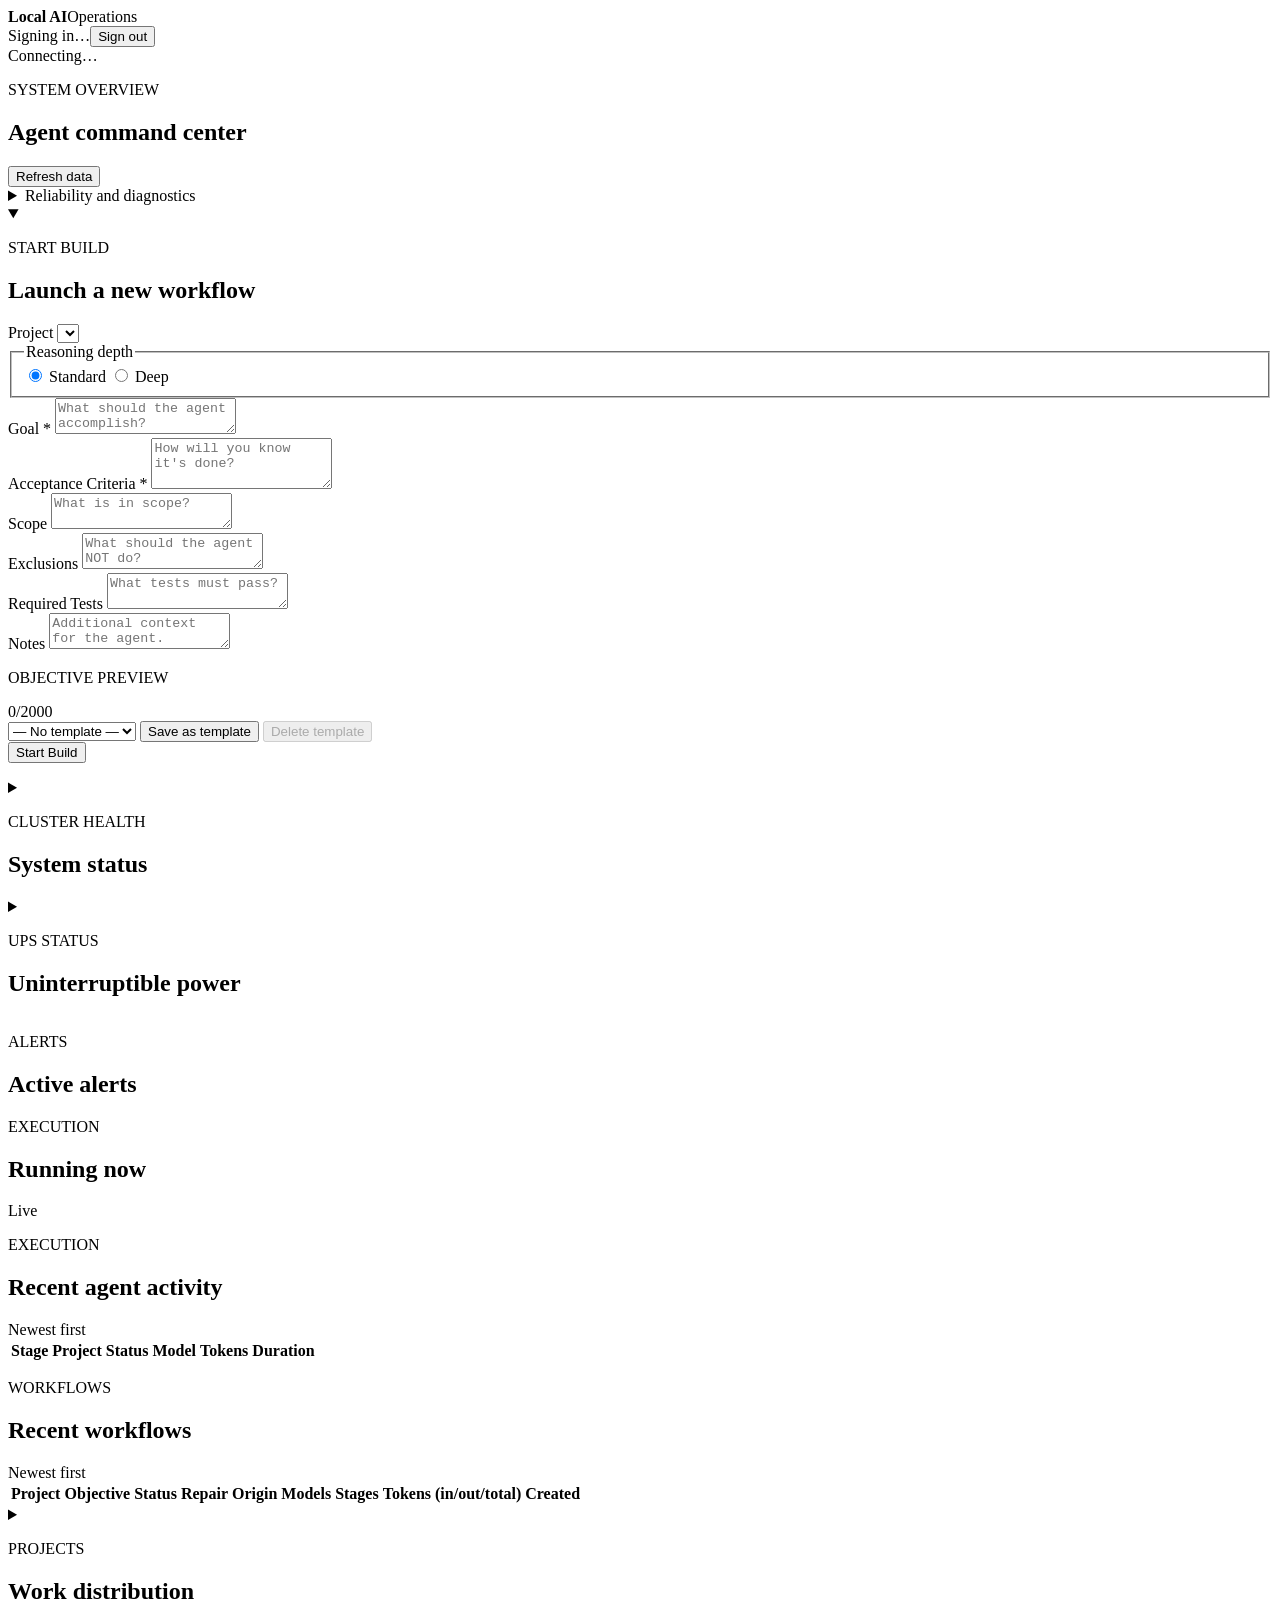
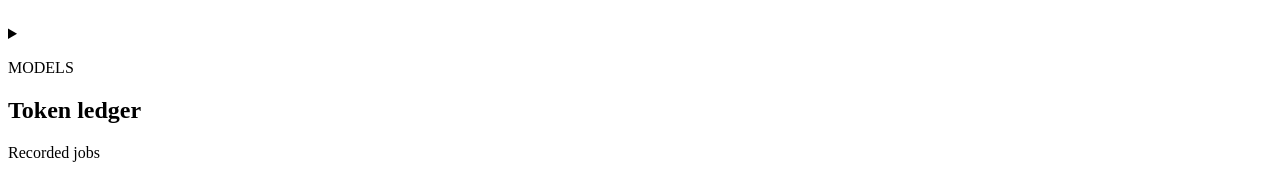
==== static/index.html @ 422a81cd "Display safe validation diagnostics in collapsible dashboard" ====
<!doctype html>
<html lang="en">
<head>
  <meta charset="utf-8">
  <meta name="viewport" content="width=device-width, initial-scale=1">
  <meta name="description" content="Private operations dashboard for local AI agents and models.">
  <title>Local AI Operations</title>
  <link rel="icon" type="image/svg+xml" href="data:image/svg+xml,%3Csvg xmlns='http://www.w3.org/2000/svg' viewBox='0 0 64 64'%3E%3Crect width='64' height='64' rx='15' fill='%2308121c'/%3E%3Cpath d='M16 43V29l16-10 16 10v14L32 53z' fill='none' stroke='%235eead4' stroke-width='5'/%3E%3Ccircle cx='32' cy='34' r='5' fill='%23fbbf24'/%3E%3C/svg%3E">
  <link rel="stylesheet" href="/styles.css">
  <link rel="stylesheet" href="/efficiency.css?v=agent-efficiency-1">
  <link rel="stylesheet" href="/access.css">
  <link rel="stylesheet" href="/user-management.css">
  <link rel="stylesheet" href="/collapsible.css">
</head>
<body>
  <header class="topbar">
    <div class="brand"><span class="mark"></span><div><strong>Local AI</strong><span>Operations</span></div></div>
    <div class="session-bar"><span id="identity" class="identity">Signing in…</span><button id="logout" type="button" class="logout-btn">Sign out</button><div class="live"><span class="pulse"></span><span id="updated">Connecting…</span></div></div>
  </header>
  <main>
    <section class="overview" aria-labelledby="overview-title">
      <div><p class="eyebrow">SYSTEM OVERVIEW</p><h1 id="overview-title">Agent command center</h1></div>
      <button id="refresh" type="button">Refresh data</button>
    </section>
    <section class="metrics" id="metrics" aria-label="Key metrics"></section>
    <details class="reliability-section" id="reliability-section">
      <summary>Reliability and diagnostics</summary>
      <section class="panel" id="validation-diagnostics" aria-labelledby="validation-diagnostics-title">
        <h3 id="validation-diagnostics-title">Validation diagnostics</h3>
        <div id="validation-diagnostics-body"></div>
      </section>
      <section class="reliability-card" id="reliability-card" role="region" aria-label="All-time job status counts"></section>
      <section class="reliability-card" id="recent-workflow-reliability" role="region" aria-label="Recent workflow reliability"><p class="reliability-note">Unavailable</p></section>
      <section class="reliability-card" id="workflow-bottlenecks" role="region" aria-label="Workflow bottlenecks"><p class="reliability-note">Unavailable</p></section>
      <section class="reliability-card" id="completion-recovery" role="region" aria-label="Completion recovery"><p class="reliability-note">Unavailable</p></section>
    </details>
    <div class="grid">
      <details class="panel span-2" id="start-build-panel" open>
        <summary class="panel-head"><div><p class="eyebrow">START BUILD</p><h2>Launch a new workflow</h2></div><span class="hint" id="build-permission-hint"></span></summary>
        <form id="start-build-form" novalidate>
          <div class="build-form-grid">
            <div class="build-field">
              <label for="build-project">Project</label>
              <select id="build-project" required></select>
            </div>
            <fieldset class="build-field build-reasoning">
              <legend>Reasoning depth</legend>
              <label><input type="radio" name="reasoning" value="standard" checked> Standard</label>
              <label><input type="radio" name="reasoning" value="deep"> Deep</label>
            </fieldset>
          </div>
          <div class="build-spec-grid">
            <div class="build-field">
              <label for="spec-goal">Goal <span class="required-mark">*</span></label>
              <textarea id="spec-goal" required rows="2" maxlength="2000" placeholder="What should the agent accomplish?"></textarea>
            </div>
            <div class="build-field">
              <label for="spec-acceptance">Acceptance Criteria <span class="required-mark">*</span></label>
              <textarea id="spec-acceptance" required rows="3" maxlength="2000" placeholder="How will you know it's done?"></textarea>
            </div>
            <div class="build-field">
              <label for="spec-scope">Scope</label>
              <textarea id="spec-scope" rows="2" maxlength="2000" placeholder="What is in scope?"></textarea>
            </div>
            <div class="build-field">
              <label for="spec-exclusions">Exclusions</label>
              <textarea id="spec-exclusions" rows="2" maxlength="2000" placeholder="What should the agent NOT do?"></textarea>
            </div>
            <div class="build-field">
              <label for="spec-required-tests">Required Tests</label>
              <textarea id="spec-required-tests" rows="2" maxlength="2000" placeholder="What tests must pass?"></textarea>
            </div>
            <div class="build-field">
              <label for="spec-notes">Notes</label>
              <textarea id="spec-notes" rows="2" maxlength="2000" placeholder="Additional context for the agent."></textarea>
            </div>
          </div>
          <div class="build-preview" id="build-preview" aria-live="polite">
            <p class="eyebrow">OBJECTIVE PREVIEW</p>
            <pre id="build-preview-text" class="preview-text"></pre>
            <span class="char-count" id="build-char-count">0/2000</span>
          </div>
          <div class="build-template-bar">
            <select id="template-select" aria-label="Load template">
              <option value="">— No template —</option>
            </select>
            <button type="button" id="template-save">Save as template</button>
            <button type="button" id="template-delete" disabled>Delete template</button>
          </div>
          <div class="build-form-footer">
            <button type="submit" id="build-submit">Start Build</button>
            <p id="build-status" class="build-status" role="status" aria-live="polite"></p>
          </div>
        </form>
      </details>
      <details class="panel span-2" id="cluster-health-panel" aria-labelledby="cluster-health-title">
        <summary class="panel-head">
          <div><p class="eyebrow">CLUSTER HEALTH</p><h2 id="cluster-health-title">System status</h2></div>
          <span class="hint" id="health-timestamp"></span>
        </summary>
        <div id="cluster-health" class="health-grid" role="status" aria-live="polite"></div>
      </details>
      <details class="panel span-2" id="ups-panel" aria-labelledby="ups-title">
        <summary class="panel-head">
          <div><p class="eyebrow">UPS STATUS</p><h2 id="ups-title">Uninterruptible power</h2></div>
          <span class="hint" id="ups-timestamp"></span>
        </summary>
        <div id="ups-status" class="ups-grid" role="status" aria-live="polite"></div>
      </details>
      <section class="panel span-2" id="alerts-panel" aria-labelledby="alerts-title">
        <div class="panel-head"><div><p class="eyebrow">ALERTS</p><h2 id="alerts-title">Active alerts</h2></div><span class="hint" id="alerts-hint"></span></div>
        <div id="alerts" class="alerts-list" role="status" aria-live="polite"></div>
        <div id="alerts-history" class="alerts-history" aria-label="Acknowledged alert history"></div>
      </section>
      <section class="panel span-2">
        <div class="panel-head"><div><p class="eyebrow">EXECUTION</p><h2>Running now</h2></div><span class="hint">Live</span></div>
        <div id="running-now" class="running-now-list" aria-live="polite"></div>
      </section>
      <section class="panel span-2">
        <div class="panel-head"><div><p class="eyebrow">EXECUTION</p><h2>Recent agent activity</h2></div><span class="hint">Newest first</span></div>
        <div class="table-wrap"><table><thead><tr><th>Stage</th><th>Project</th><th>Status</th><th>Model</th><th>Tokens</th><th>Duration</th></tr></thead><tbody id="jobs"></tbody></table></div>
      </section>
      <section class="panel span-2">
        <div class="panel-head"><div><p class="eyebrow">WORKFLOWS</p><h2>Recent workflows</h2></div><span class="hint">Newest first</span></div>
        <div class="table-wrap"><table><thead><tr><th>Project</th><th>Objective</th><th>Status</th><th>Repair</th><th>Origin</th><th>Models</th><th>Stages</th><th>Tokens (in/out/total)</th><th>Created</th></tr></thead><tbody id="workflows"></tbody></table></div>
      </section>
      <details class="panel" id="work-distribution-panel">
        <summary class="panel-head"><div><p class="eyebrow">PROJECTS</p><h2>Work distribution</h2></div></summary>
        <div id="projects" class="stack"></div>
      </details>
      <details class="panel" id="token-ledger-panel">
        <summary class="panel-head"><div><p class="eyebrow">MODELS</p><h2>Token ledger</h2></div><span class="hint">Recorded jobs</span></summary>
        <div id="models" class="stack"></div>
      </details>
    </div>
    <section class="panel span-2" id="user-management" hidden aria-labelledby="user-management-title">
      <div class="panel-head">
        <div><p class="eyebrow">USER MANAGEMENT</p><h2 id="user-management-title">Accounts</h2></div>
        <span class="hint">Admin only</span>
      </div>
      <form id="user-create-form" class="user-create-form" novalidate>
        <div class="user-create-grid">
          <div class="build-field">
            <label for="new-username">Username</label>
            <input id="new-username" name="username" type="text" autocomplete="off" required maxlength="32" pattern="[a-z0-9][a-z0-9._-]{0,31}">
          </div>
          <div class="build-field">
            <label for="new-password">Password</label>
            <input id="new-password" name="password" type="password" autocomplete="new-password" required minlength="12" maxlength="128">
          </div>
          <div class="build-field">
            <label for="new-role">Role</label>
            <select id="new-role" name="role">
              <option value="viewer">viewer</option>
              <option value="operator">operator</option>
              <option value="admin">admin</option>
            </select>
          </div>
          <div class="build-field user-create-actions">
            <button type="submit" id="create-user-btn" class="btn btn-primary">Create user</button>
          </div>
        </div>
        <p id="user-status" class="user-status" role="status" aria-live="polite"></p>
        <p id="user-error" class="user-error" role="alert" aria-live="assertive"></p>
      </form>
      <div class="table-wrap">
        <table>
          <thead><tr><th>Username</th><th>Role</th><th>Status</th><th>Actions</th></tr></thead>
          <tbody id="user-table-body"></tbody>
        </table>
      </div>
    </section>
    <p class="error" id="error" role="alert" hidden></p>
  </main>
  <dialog id="workflow-dialog" class="workflow-dialog" aria-labelledby="workflow-title">
    <div class="drawer-shell">
      <header class="drawer-head">
        <div><p class="eyebrow">WORKFLOW DETAIL</p><h2 id="workflow-title">Workflow</h2></div>
        <button id="workflow-close" class="icon-button" type="button" aria-label="Close workflow detail">×</button>
      </header>
      <div id="workflow-content" class="drawer-content" aria-live="polite"></div>
    </div>
  </dialog>
  <div id="user-confirm-modal" class="um-modal" hidden>
    <div class="um-modal-card" role="dialog" aria-modal="true" aria-labelledby="confirm-title">
      <p class="eyebrow">CONFIRM</p>
      <h3 id="confirm-title">Confirm</h3>
      <p id="confirm-text" class="um-modal-text"></p>
      <label for="confirm-username">Type the username to confirm</label>
      <input id="confirm-username" type="text" autocomplete="off" maxlength="32">
      <p id="confirm-error" class="user-error" role="alert" aria-live="assertive"></p>
      <div class="um-modal-actions">
        <button id="confirm-cancel" type="button" class="btn">Cancel</button>
        <button id="confirm-ok" type="button" class="btn btn-primary">Confirm</button>
      </div>
    </div>
  </div>
  <div id="user-password-modal" class="um-modal" hidden>
    <div class="um-modal-card" role="dialog" aria-modal="true" aria-labelledby="pw-title">
      <p class="eyebrow">RESET PASSWORD</p>
      <h3 id="pw-title">Reset password</h3>
      <label for="pw-new">New password</label>
      <input id="pw-new" type="password" autocomplete="new-password" minlength="12" maxlength="128">
      <p id="pw-error" class="user-error" role="alert" aria-live="assertive"></p>
      <div class="um-modal-actions">
        <button id="pw-cancel" type="button" class="btn">Cancel</button>
        <button id="pw-ok" type="button" class="btn btn-primary">Reset</button>
      </div>
    </div>
  </div>
  <script src="/dashboard-collapsible.js" defer></script>
  <script src="/app.js?v=reliability-counts-3" defer></script>
  <script src="/user-management.js" defer></script>
</body>
</html>
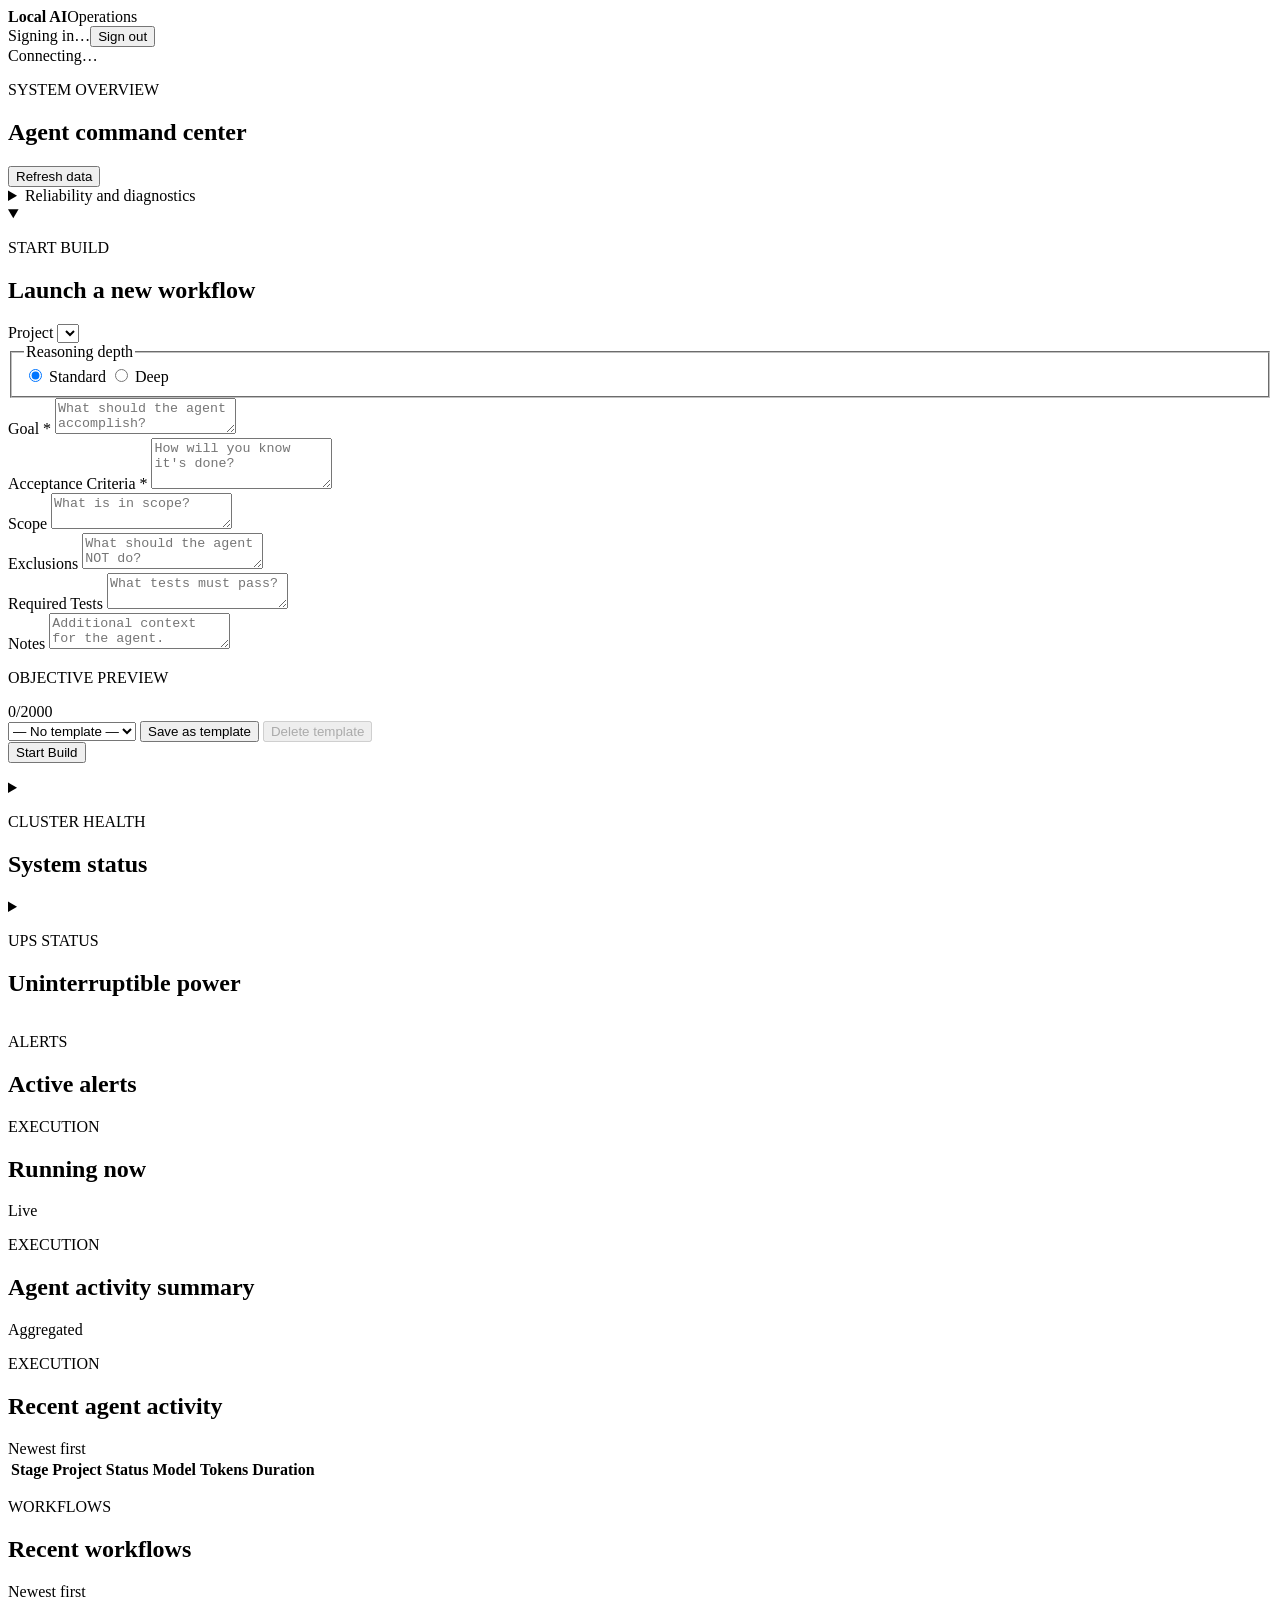
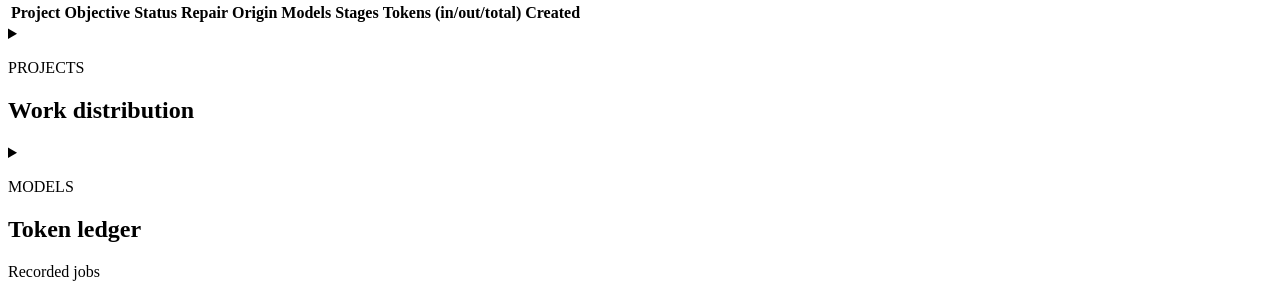
==== commit dd373799: "Add safe aggregated agent activity summary" ====
--- a/static/index.html
+++ b/static/index.html
@@ -116,6 +116,10 @@
         <div class="panel-head"><div><p class="eyebrow">EXECUTION</p><h2>Running now</h2></div><span class="hint">Live</span></div>
         <div id="running-now" class="running-now-list" aria-live="polite"></div>
       </section>
+      <section class="panel span-2" id="agent-activity" aria-labelledby="agent-activity-title">
+        <div class="panel-head"><div><p class="eyebrow">EXECUTION</p><h2 id="agent-activity-title">Agent activity summary</h2></div><span class="hint">Aggregated</span></div>
+        <div id="agent-activity-body" class="health-grid" role="status" aria-live="polite"></div>
+      </section>
       <section class="panel span-2">
         <div class="panel-head"><div><p class="eyebrow">EXECUTION</p><h2>Recent agent activity</h2></div><span class="hint">Newest first</span></div>
         <div class="table-wrap"><table><thead><tr><th>Stage</th><th>Project</th><th>Status</th><th>Model</th><th>Tokens</th><th>Duration</th></tr></thead><tbody id="jobs"></tbody></table></div>
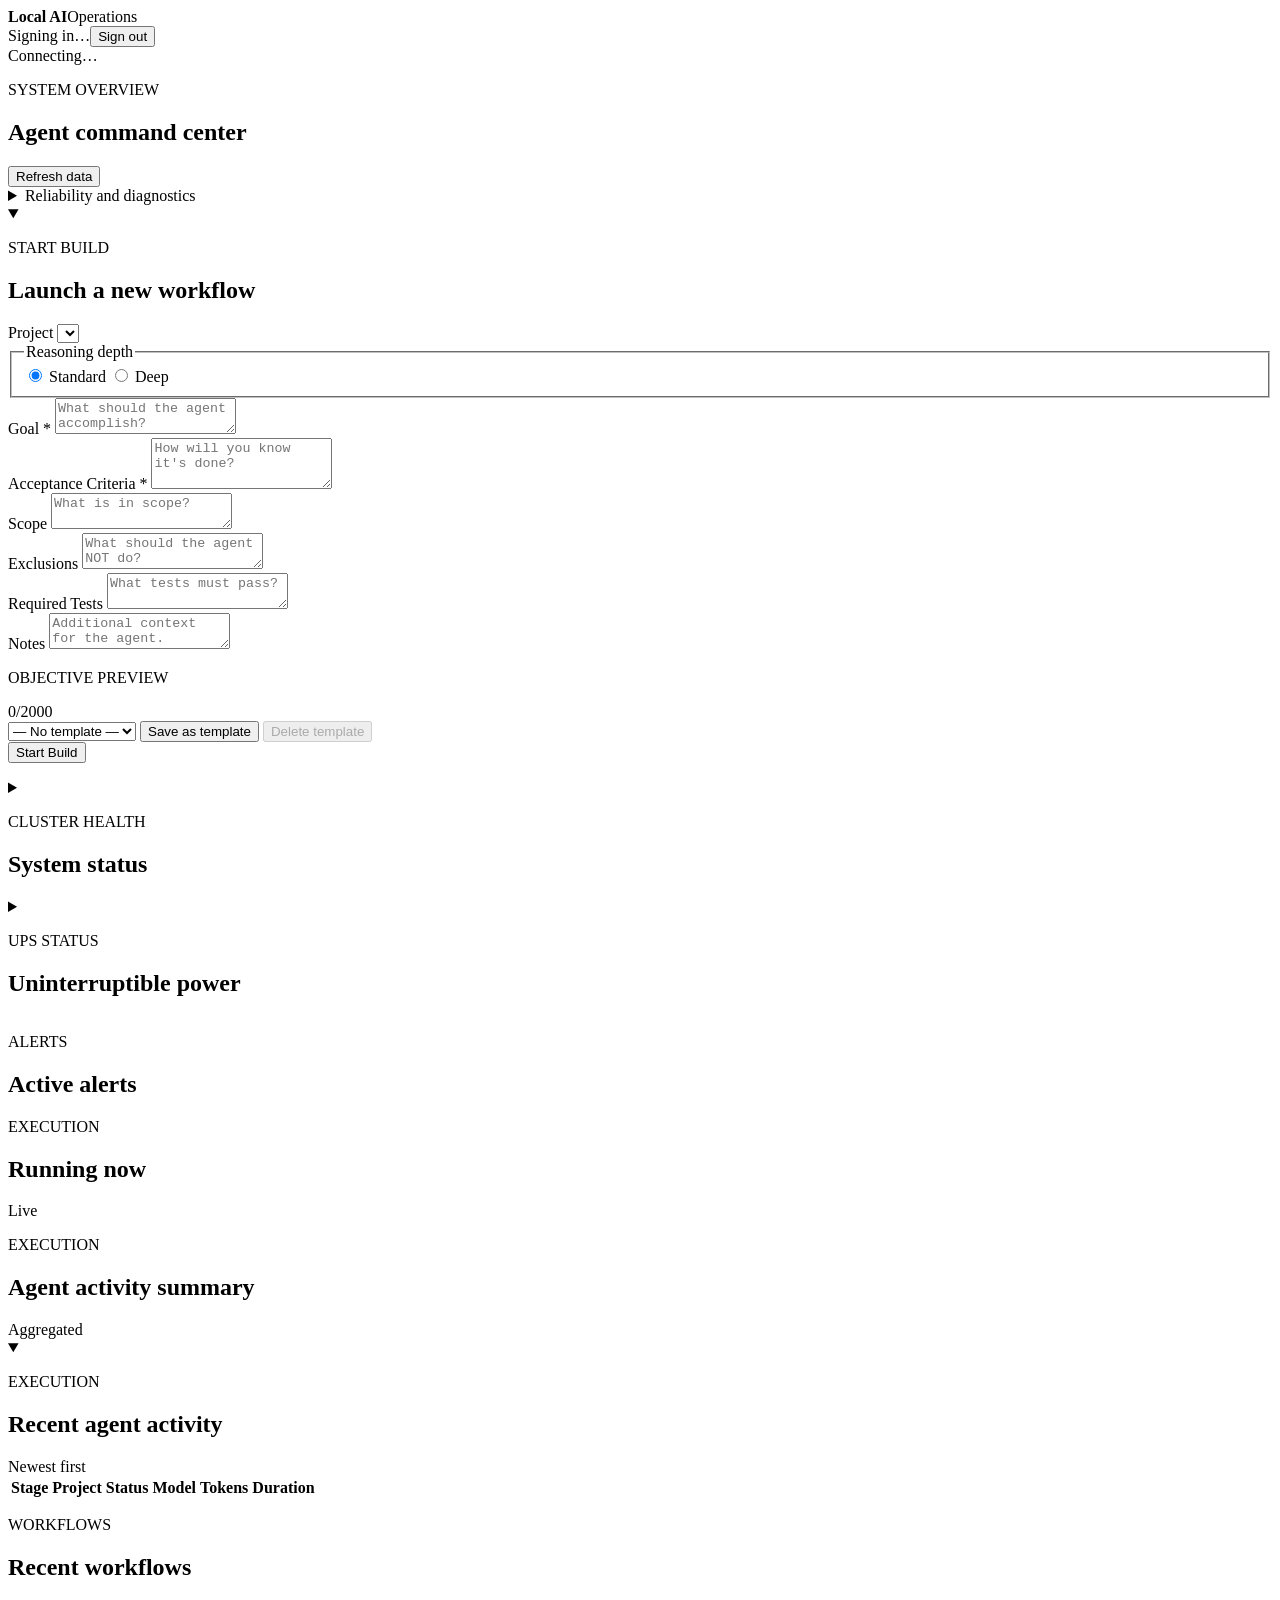
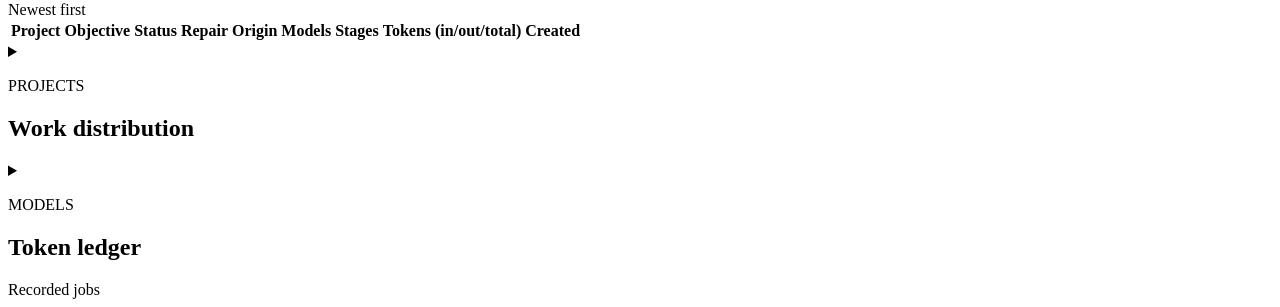
==== commit 30ba8473: "Make recent agent activity collapsible with remembered state" ====
--- a/static/index.html
+++ b/static/index.html
@@ -120,10 +120,10 @@
         <div class="panel-head"><div><p class="eyebrow">EXECUTION</p><h2 id="agent-activity-title">Agent activity summary</h2></div><span class="hint">Aggregated</span></div>
         <div id="agent-activity-body" class="health-grid" role="status" aria-live="polite"></div>
       </section>
-      <section class="panel span-2">
-        <div class="panel-head"><div><p class="eyebrow">EXECUTION</p><h2>Recent agent activity</h2></div><span class="hint">Newest first</span></div>
+      <details class="panel span-2" id="recent-agent-activity-panel" open>
+        <summary class="panel-head"><div><p class="eyebrow">EXECUTION</p><h2>Recent agent activity</h2></div><span class="hint">Newest first</span></summary>
         <div class="table-wrap"><table><thead><tr><th>Stage</th><th>Project</th><th>Status</th><th>Model</th><th>Tokens</th><th>Duration</th></tr></thead><tbody id="jobs"></tbody></table></div>
-      </section>
+      </details>
       <section class="panel span-2">
         <div class="panel-head"><div><p class="eyebrow">WORKFLOWS</p><h2>Recent workflows</h2></div><span class="hint">Newest first</span></div>
         <div class="table-wrap"><table><thead><tr><th>Project</th><th>Objective</th><th>Status</th><th>Repair</th><th>Origin</th><th>Models</th><th>Stages</th><th>Tokens (in/out/total)</th><th>Created</th></tr></thead><tbody id="workflows"></tbody></table></div>
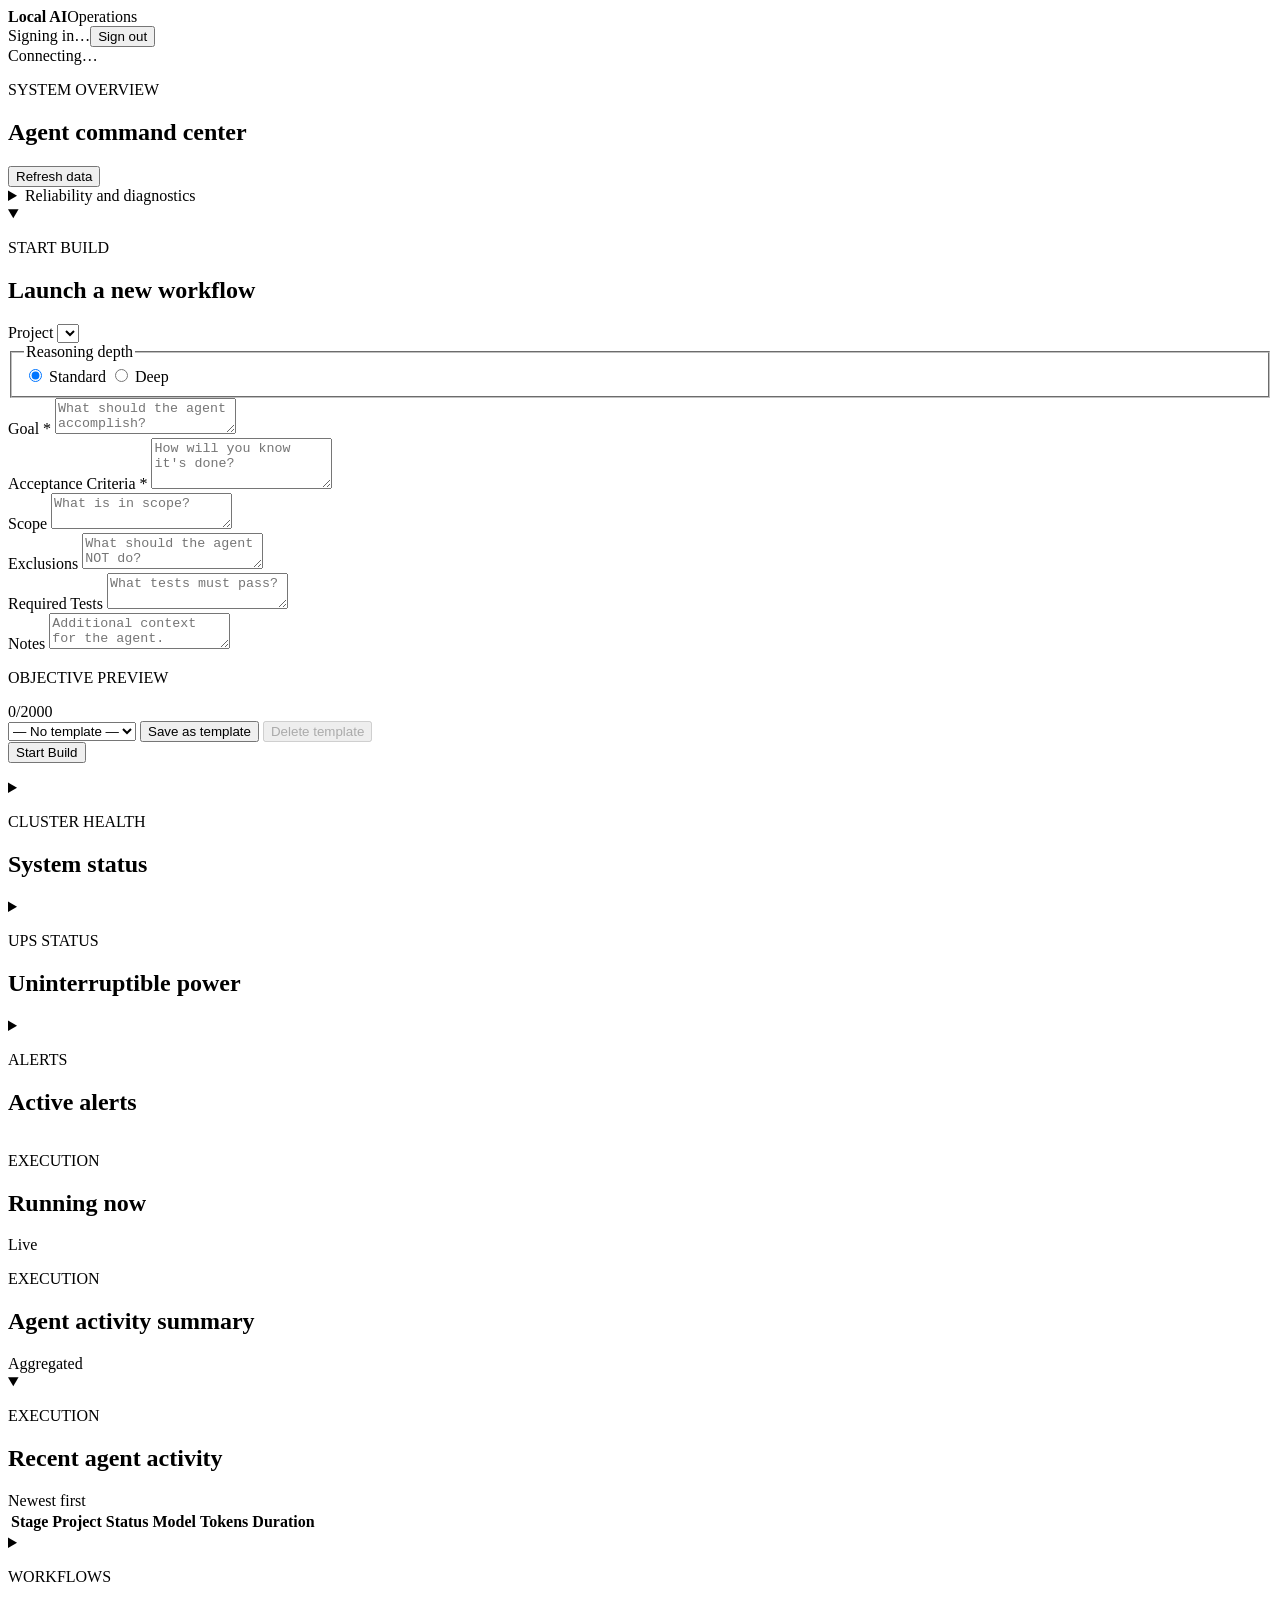
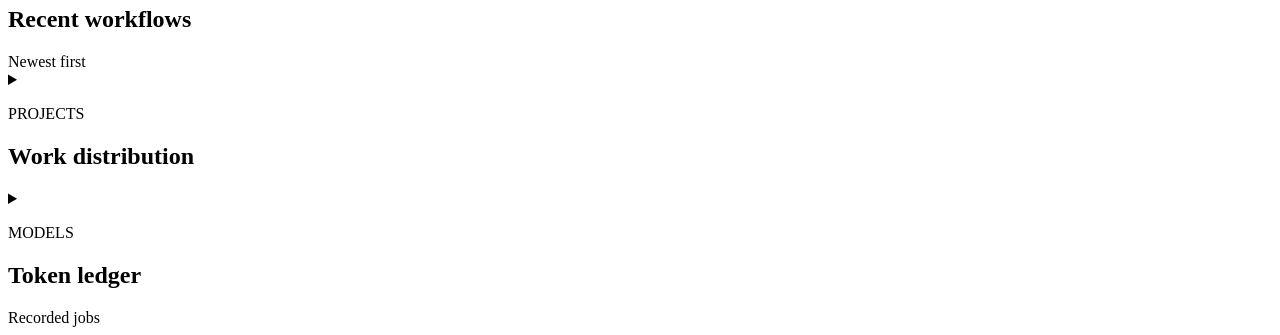
==== commit 2a2bafdc: "Add collapsible alerts workflows and account management" ====
--- a/static/index.html
+++ b/static/index.html
@@ -107,11 +107,11 @@
         </summary>
         <div id="ups-status" class="ups-grid" role="status" aria-live="polite"></div>
       </details>
-      <section class="panel span-2" id="alerts-panel" aria-labelledby="alerts-title">
-        <div class="panel-head"><div><p class="eyebrow">ALERTS</p><h2 id="alerts-title">Active alerts</h2></div><span class="hint" id="alerts-hint"></span></div>
+      <details class="panel span-2" id="alerts-panel" aria-labelledby="alerts-title">
+        <summary class="panel-head"><div><p class="eyebrow">ALERTS</p><h2 id="alerts-title">Active alerts</h2></div><span class="hint" id="alerts-hint" aria-live="polite"></span></summary>
         <div id="alerts" class="alerts-list" role="status" aria-live="polite"></div>
         <div id="alerts-history" class="alerts-history" aria-label="Acknowledged alert history"></div>
-      </section>
+      </details>
       <section class="panel span-2">
         <div class="panel-head"><div><p class="eyebrow">EXECUTION</p><h2>Running now</h2></div><span class="hint">Live</span></div>
         <div id="running-now" class="running-now-list" aria-live="polite"></div>
@@ -124,10 +124,10 @@
         <summary class="panel-head"><div><p class="eyebrow">EXECUTION</p><h2>Recent agent activity</h2></div><span class="hint">Newest first</span></summary>
         <div class="table-wrap"><table><thead><tr><th>Stage</th><th>Project</th><th>Status</th><th>Model</th><th>Tokens</th><th>Duration</th></tr></thead><tbody id="jobs"></tbody></table></div>
       </details>
-      <section class="panel span-2">
-        <div class="panel-head"><div><p class="eyebrow">WORKFLOWS</p><h2>Recent workflows</h2></div><span class="hint">Newest first</span></div>
+      <details class="panel span-2" id="recent-workflows-panel">
+        <summary class="panel-head"><div><p class="eyebrow">WORKFLOWS</p><h2>Recent workflows</h2></div><span class="hint">Newest first</span></summary>
         <div class="table-wrap"><table><thead><tr><th>Project</th><th>Objective</th><th>Status</th><th>Repair</th><th>Origin</th><th>Models</th><th>Stages</th><th>Tokens (in/out/total)</th><th>Created</th></tr></thead><tbody id="workflows"></tbody></table></div>
-      </section>
+      </details>
       <details class="panel" id="work-distribution-panel">
         <summary class="panel-head"><div><p class="eyebrow">PROJECTS</p><h2>Work distribution</h2></div></summary>
         <div id="projects" class="stack"></div>
@@ -137,11 +137,11 @@
         <div id="models" class="stack"></div>
       </details>
     </div>
-    <section class="panel span-2" id="user-management" hidden aria-labelledby="user-management-title">
-      <div class="panel-head">
+    <details class="panel span-2" id="user-management" hidden aria-labelledby="user-management-title">
+      <summary class="panel-head">
         <div><p class="eyebrow">USER MANAGEMENT</p><h2 id="user-management-title">Accounts</h2></div>
         <span class="hint">Admin only</span>
-      </div>
+      </summary>
       <form id="user-create-form" class="user-create-form" novalidate>
         <div class="user-create-grid">
           <div class="build-field">
@@ -173,7 +173,7 @@
           <tbody id="user-table-body"></tbody>
         </table>
       </div>
-    </section>
+    </details>
     <p class="error" id="error" role="alert" hidden></p>
   </main>
   <dialog id="workflow-dialog" class="workflow-dialog" aria-labelledby="workflow-title">
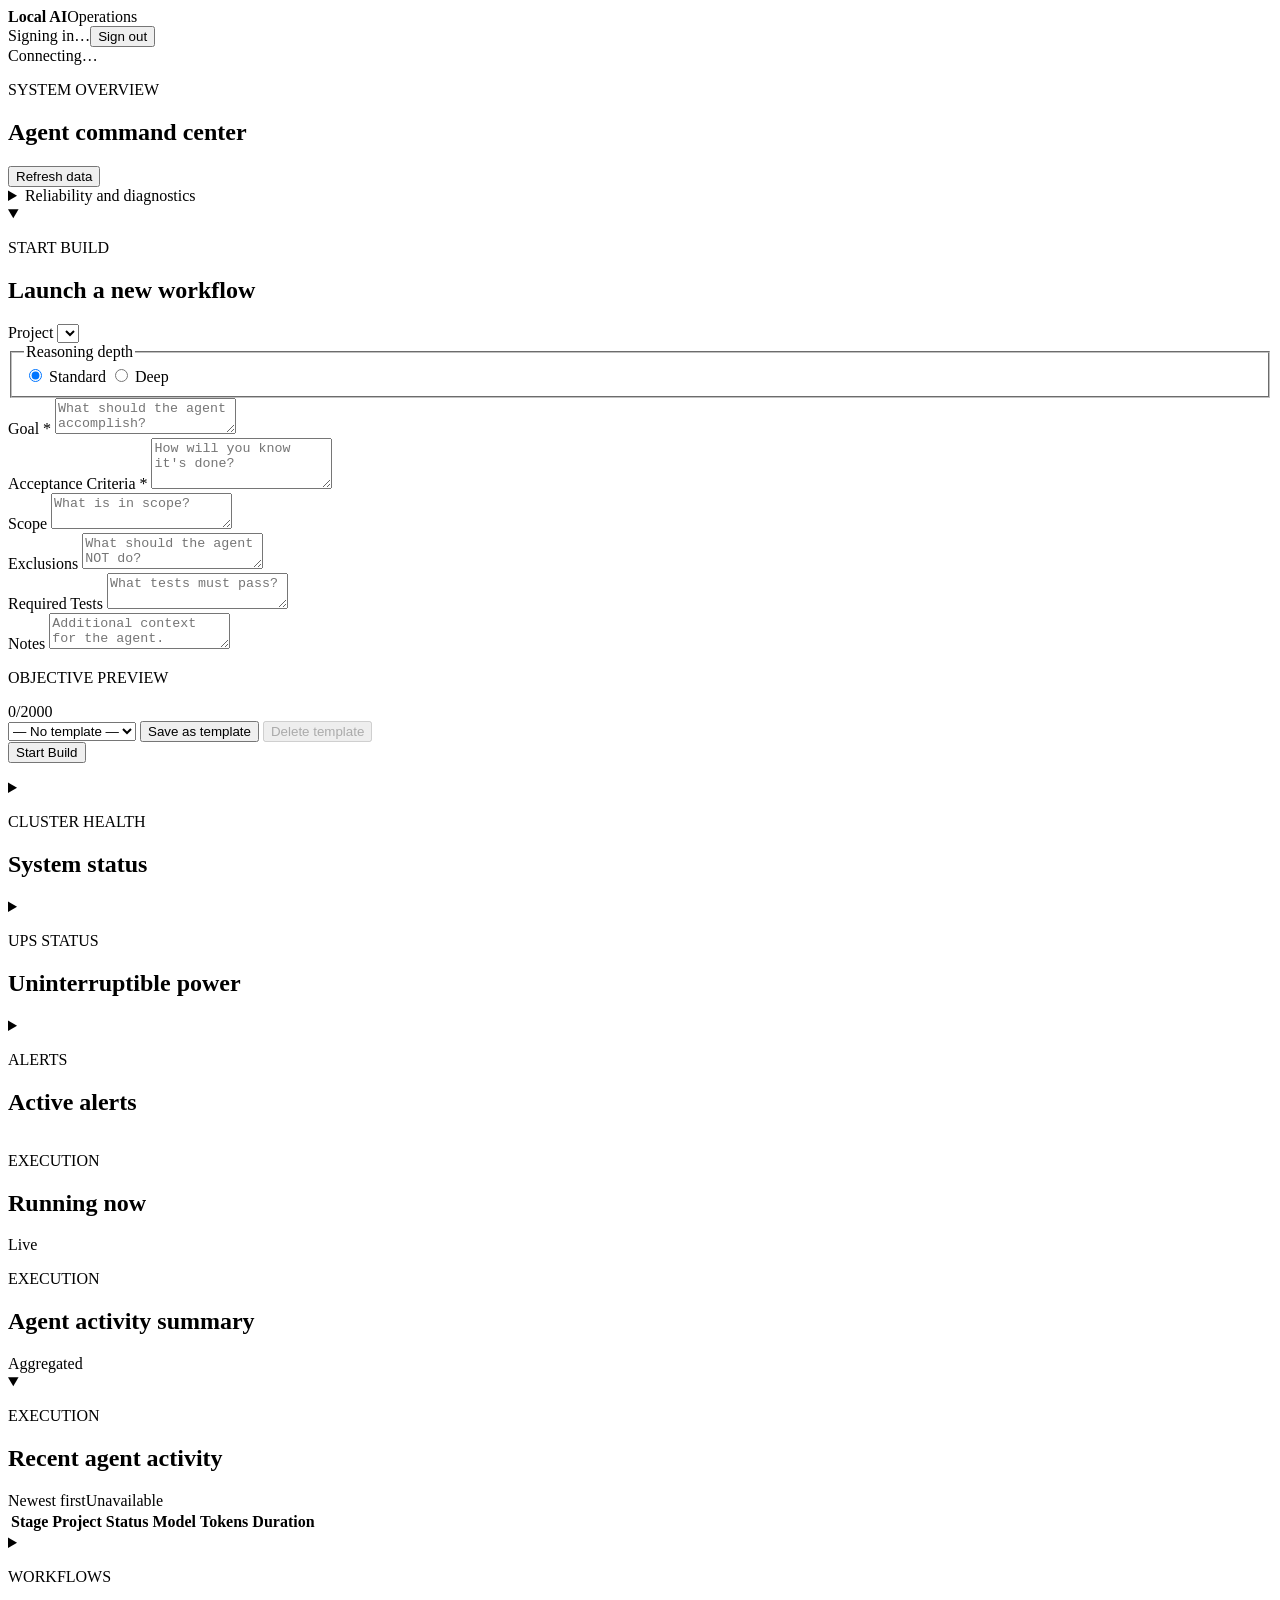
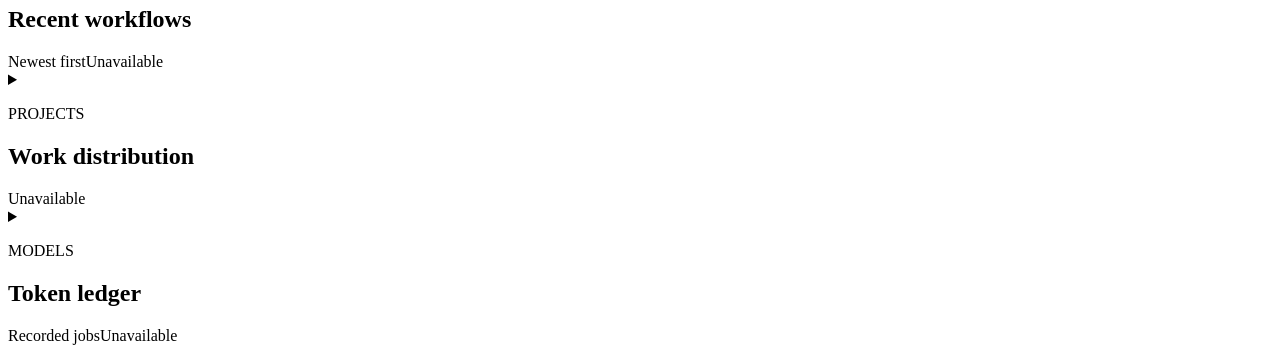
==== commit 5c9e3390: "Add informative summaries to collapsed dashboard headers" ====
--- a/static/index.html
+++ b/static/index.html
@@ -121,19 +121,19 @@
         <div id="agent-activity-body" class="health-grid" role="status" aria-live="polite"></div>
       </section>
       <details class="panel span-2" id="recent-agent-activity-panel" open>
-        <summary class="panel-head"><div><p class="eyebrow">EXECUTION</p><h2>Recent agent activity</h2></div><span class="hint">Newest first</span></summary>
+        <summary class="panel-head"><div><p class="eyebrow">EXECUTION</p><h2>Recent agent activity</h2></div><span class="hint">Newest first</span><span class="hint" id="recent-agent-activity-hint" aria-live="polite">Unavailable</span></summary>
         <div class="table-wrap"><table><thead><tr><th>Stage</th><th>Project</th><th>Status</th><th>Model</th><th>Tokens</th><th>Duration</th></tr></thead><tbody id="jobs"></tbody></table></div>
       </details>
       <details class="panel span-2" id="recent-workflows-panel">
-        <summary class="panel-head"><div><p class="eyebrow">WORKFLOWS</p><h2>Recent workflows</h2></div><span class="hint">Newest first</span></summary>
+        <summary class="panel-head"><div><p class="eyebrow">WORKFLOWS</p><h2>Recent workflows</h2></div><span class="hint">Newest first</span><span class="hint" id="recent-workflows-hint" aria-live="polite">Unavailable</span></summary>
         <div class="table-wrap"><table><thead><tr><th>Project</th><th>Objective</th><th>Status</th><th>Repair</th><th>Origin</th><th>Models</th><th>Stages</th><th>Tokens (in/out/total)</th><th>Created</th></tr></thead><tbody id="workflows"></tbody></table></div>
       </details>
       <details class="panel" id="work-distribution-panel">
-        <summary class="panel-head"><div><p class="eyebrow">PROJECTS</p><h2>Work distribution</h2></div></summary>
+        <summary class="panel-head"><div><p class="eyebrow">PROJECTS</p><h2>Work distribution</h2></div><span class="hint" id="work-distribution-hint" aria-live="polite">Unavailable</span></summary>
         <div id="projects" class="stack"></div>
       </details>
       <details class="panel" id="token-ledger-panel">
-        <summary class="panel-head"><div><p class="eyebrow">MODELS</p><h2>Token ledger</h2></div><span class="hint">Recorded jobs</span></summary>
+        <summary class="panel-head"><div><p class="eyebrow">MODELS</p><h2>Token ledger</h2></div><span class="hint">Recorded jobs</span><span class="hint" id="token-ledger-hint" aria-live="polite">Unavailable</span></summary>
         <div id="models" class="stack"></div>
       </details>
     </div>
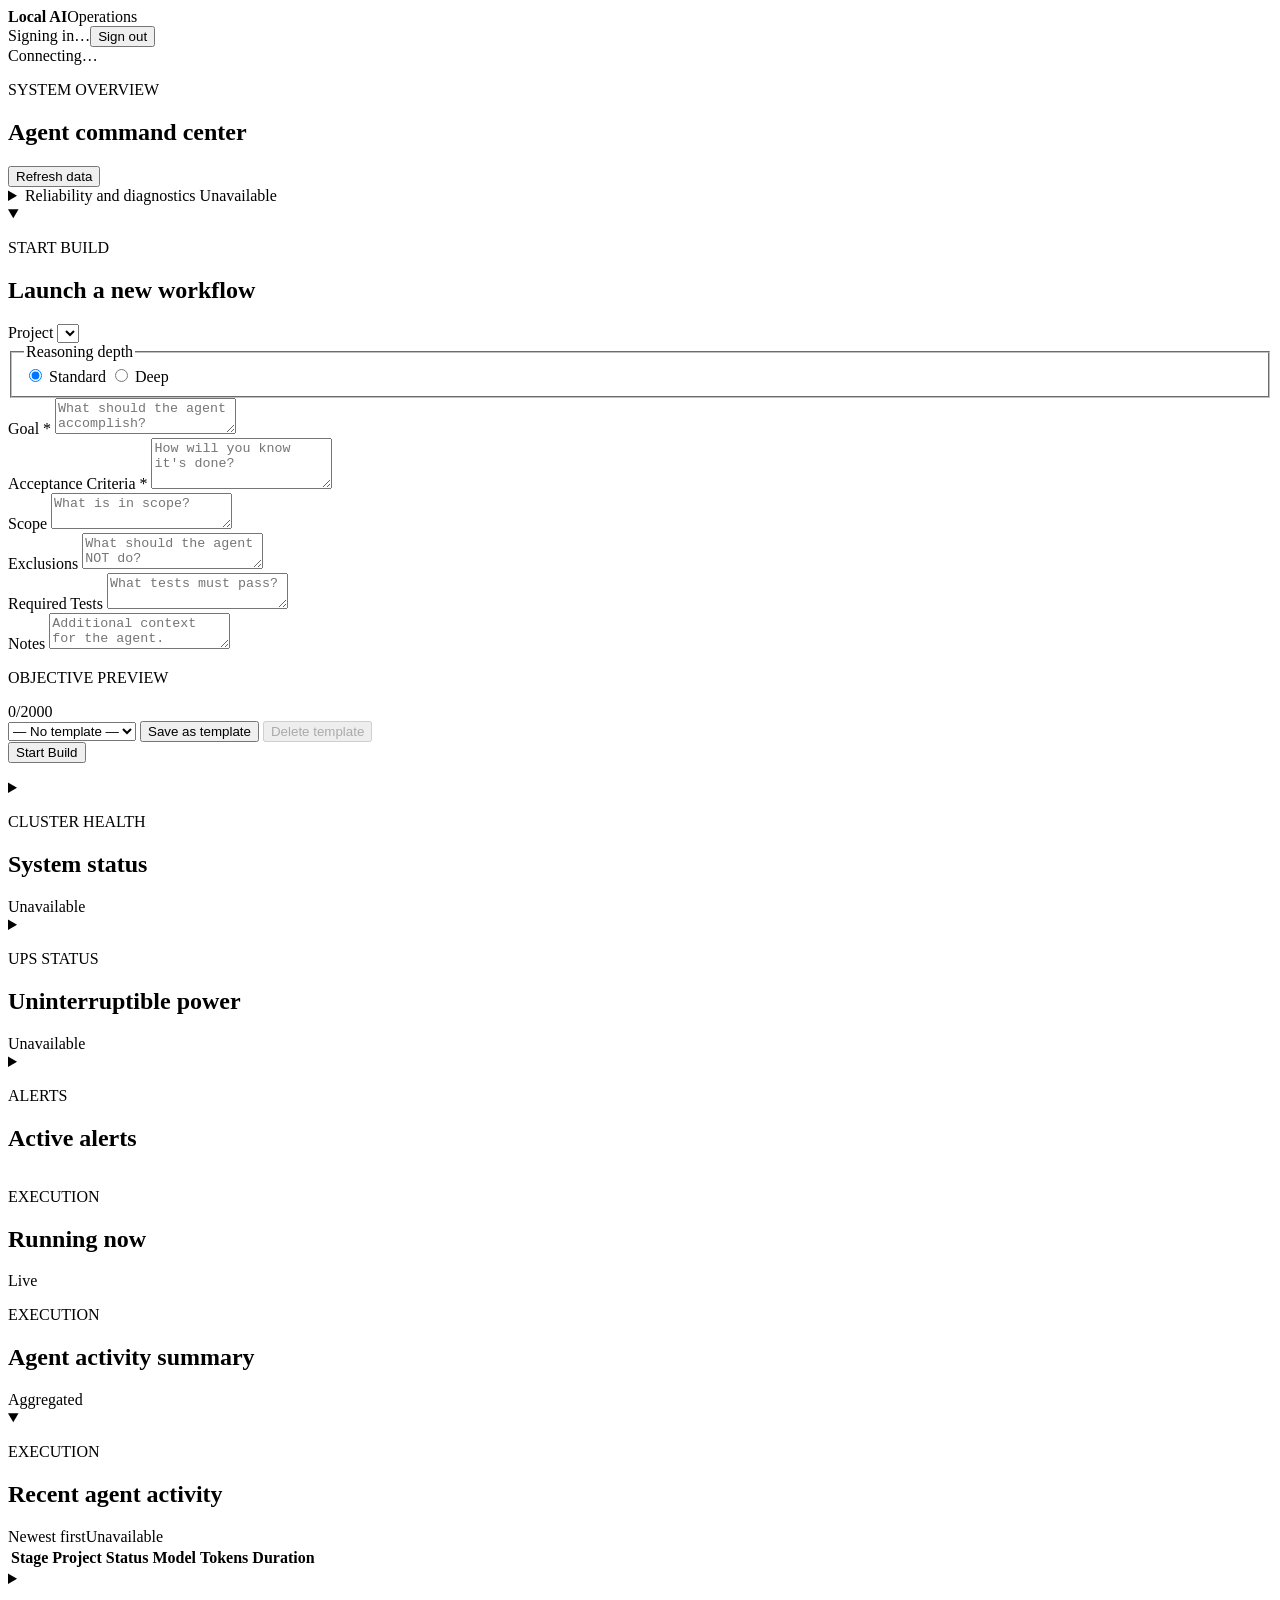
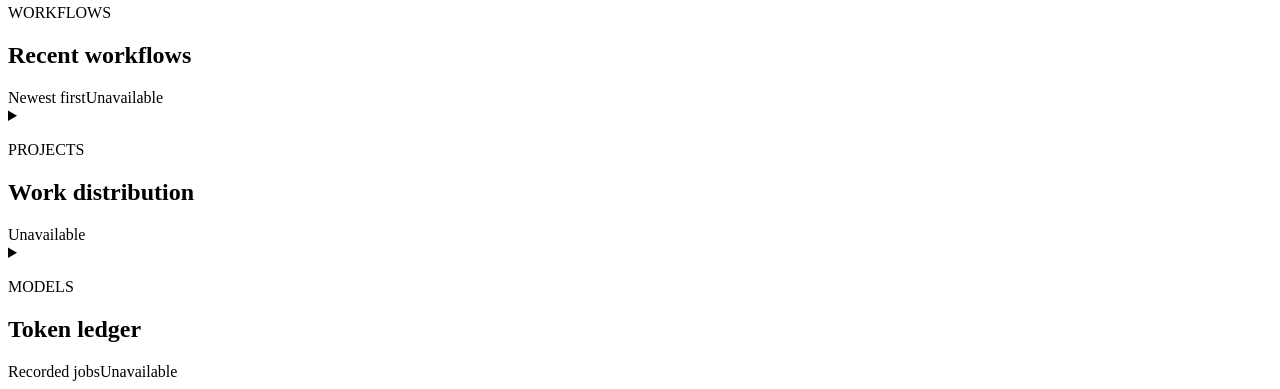
==== commit 20647081: "Summarize health UPS reliability and accounts in section headers" ====
--- a/static/index.html
+++ b/static/index.html
@@ -24,7 +24,7 @@
     </section>
     <section class="metrics" id="metrics" aria-label="Key metrics"></section>
     <details class="reliability-section" id="reliability-section">
-      <summary>Reliability and diagnostics</summary>
+      <summary>Reliability and diagnostics <span class="hint" id="reliability-summary-hint" aria-live="polite">Unavailable</span></summary>
       <section class="panel" id="validation-diagnostics" aria-labelledby="validation-diagnostics-title">
         <h3 id="validation-diagnostics-title">Validation diagnostics</h3>
         <div id="validation-diagnostics-body"></div>
@@ -96,14 +96,14 @@
       <details class="panel span-2" id="cluster-health-panel" aria-labelledby="cluster-health-title">
         <summary class="panel-head">
           <div><p class="eyebrow">CLUSTER HEALTH</p><h2 id="cluster-health-title">System status</h2></div>
-          <span class="hint" id="health-timestamp"></span>
+          <span class="hint" id="health-timestamp"></span><span class="hint" id="system-health-hint" aria-live="polite">Unavailable</span>
         </summary>
         <div id="cluster-health" class="health-grid" role="status" aria-live="polite"></div>
       </details>
       <details class="panel span-2" id="ups-panel" aria-labelledby="ups-title">
         <summary class="panel-head">
           <div><p class="eyebrow">UPS STATUS</p><h2 id="ups-title">Uninterruptible power</h2></div>
-          <span class="hint" id="ups-timestamp"></span>
+          <span class="hint" id="ups-timestamp"></span><span class="hint" id="ups-summary-hint" aria-live="polite">Unavailable</span>
         </summary>
         <div id="ups-status" class="ups-grid" role="status" aria-live="polite"></div>
       </details>
@@ -140,7 +140,7 @@
     <details class="panel span-2" id="user-management" hidden aria-labelledby="user-management-title">
       <summary class="panel-head">
         <div><p class="eyebrow">USER MANAGEMENT</p><h2 id="user-management-title">Accounts</h2></div>
-        <span class="hint">Admin only</span>
+        <span class="hint" id="accounts-summary-hint" aria-live="polite">Admin only · Unavailable</span>
       </summary>
       <form id="user-create-form" class="user-create-form" novalidate>
         <div class="user-create-grid">
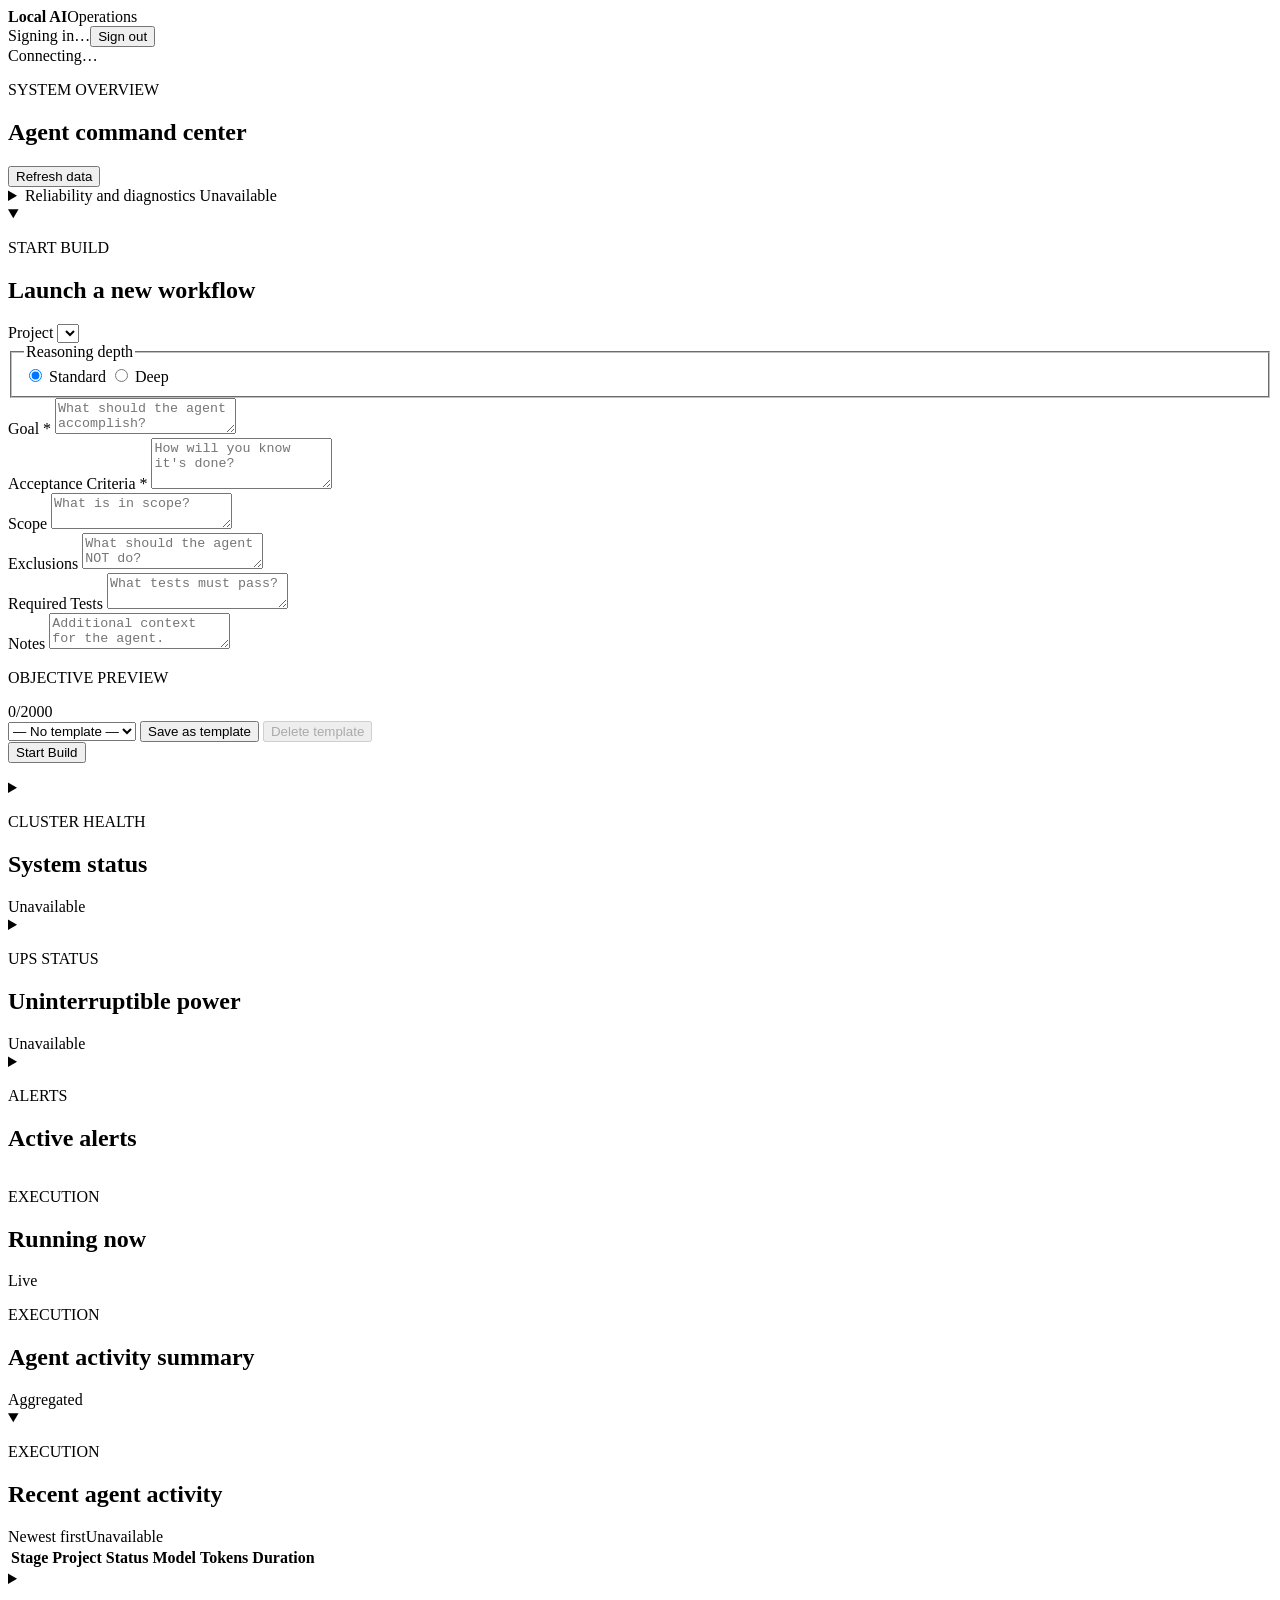
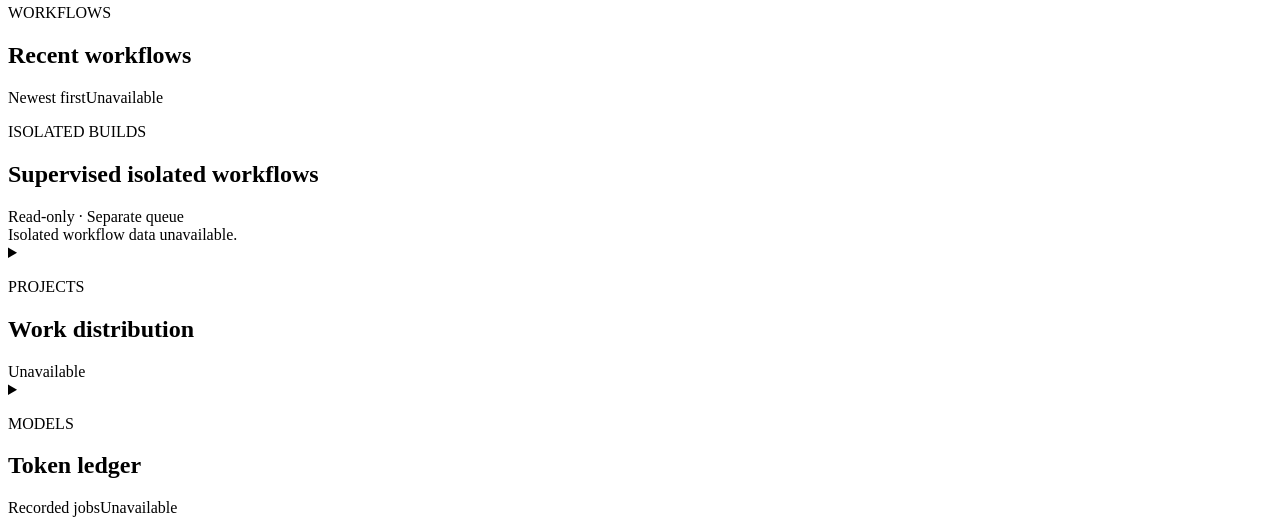
==== commit d8735c36: "Show registered isolated agent workflow status read-only" ====
--- a/static/index.html
+++ b/static/index.html
@@ -128,6 +128,10 @@
         <summary class="panel-head"><div><p class="eyebrow">WORKFLOWS</p><h2>Recent workflows</h2></div><span class="hint">Newest first</span><span class="hint" id="recent-workflows-hint" aria-live="polite">Unavailable</span></summary>
         <div class="table-wrap"><table><thead><tr><th>Project</th><th>Objective</th><th>Status</th><th>Repair</th><th>Origin</th><th>Models</th><th>Stages</th><th>Tokens (in/out/total)</th><th>Created</th></tr></thead><tbody id="workflows"></tbody></table></div>
       </details>
+      <section class="panel span-2" id="isolated-workflows-panel" aria-labelledby="isolated-workflows-title">
+        <div class="panel-head"><div><p class="eyebrow">ISOLATED BUILDS</p><h2 id="isolated-workflows-title">Supervised isolated workflows</h2></div><span class="hint">Read-only · Separate queue</span></div>
+        <div id="isolated-workflow-status" aria-live="polite">Isolated workflow data unavailable.</div>
+      </section>
       <details class="panel" id="work-distribution-panel">
         <summary class="panel-head"><div><p class="eyebrow">PROJECTS</p><h2>Work distribution</h2></div><span class="hint" id="work-distribution-hint" aria-live="polite">Unavailable</span></summary>
         <div id="projects" class="stack"></div>
@@ -213,7 +217,8 @@
     </div>
   </div>
   <script src="/dashboard-collapsible.js" defer></script>
-  <script src="/app.js?v=reliability-counts-3" defer></script>
+  <script src="/isolated-workflows.js?v=read-only-1" defer></script>
+  <script src="/app.js?v=isolated-read-only-1" defer></script>
   <script src="/user-management.js" defer></script>
 </body>
 </html>
